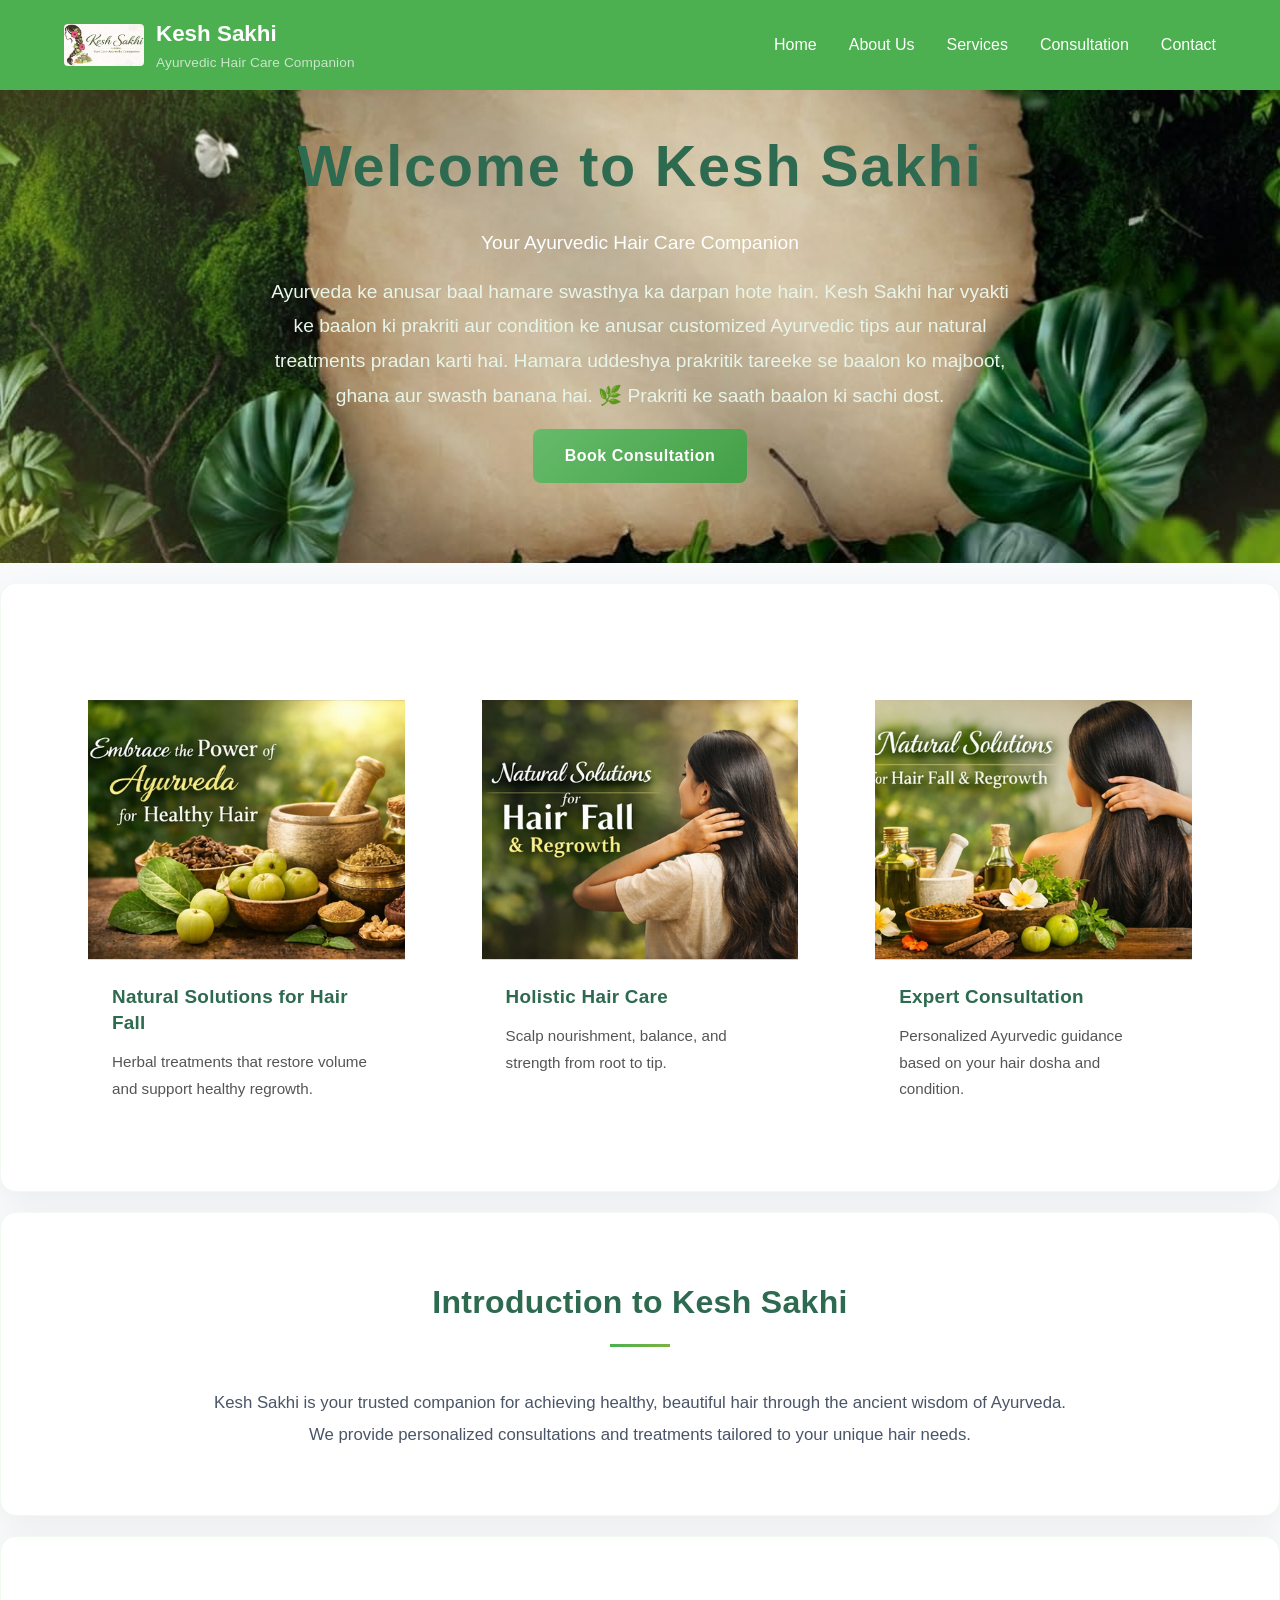
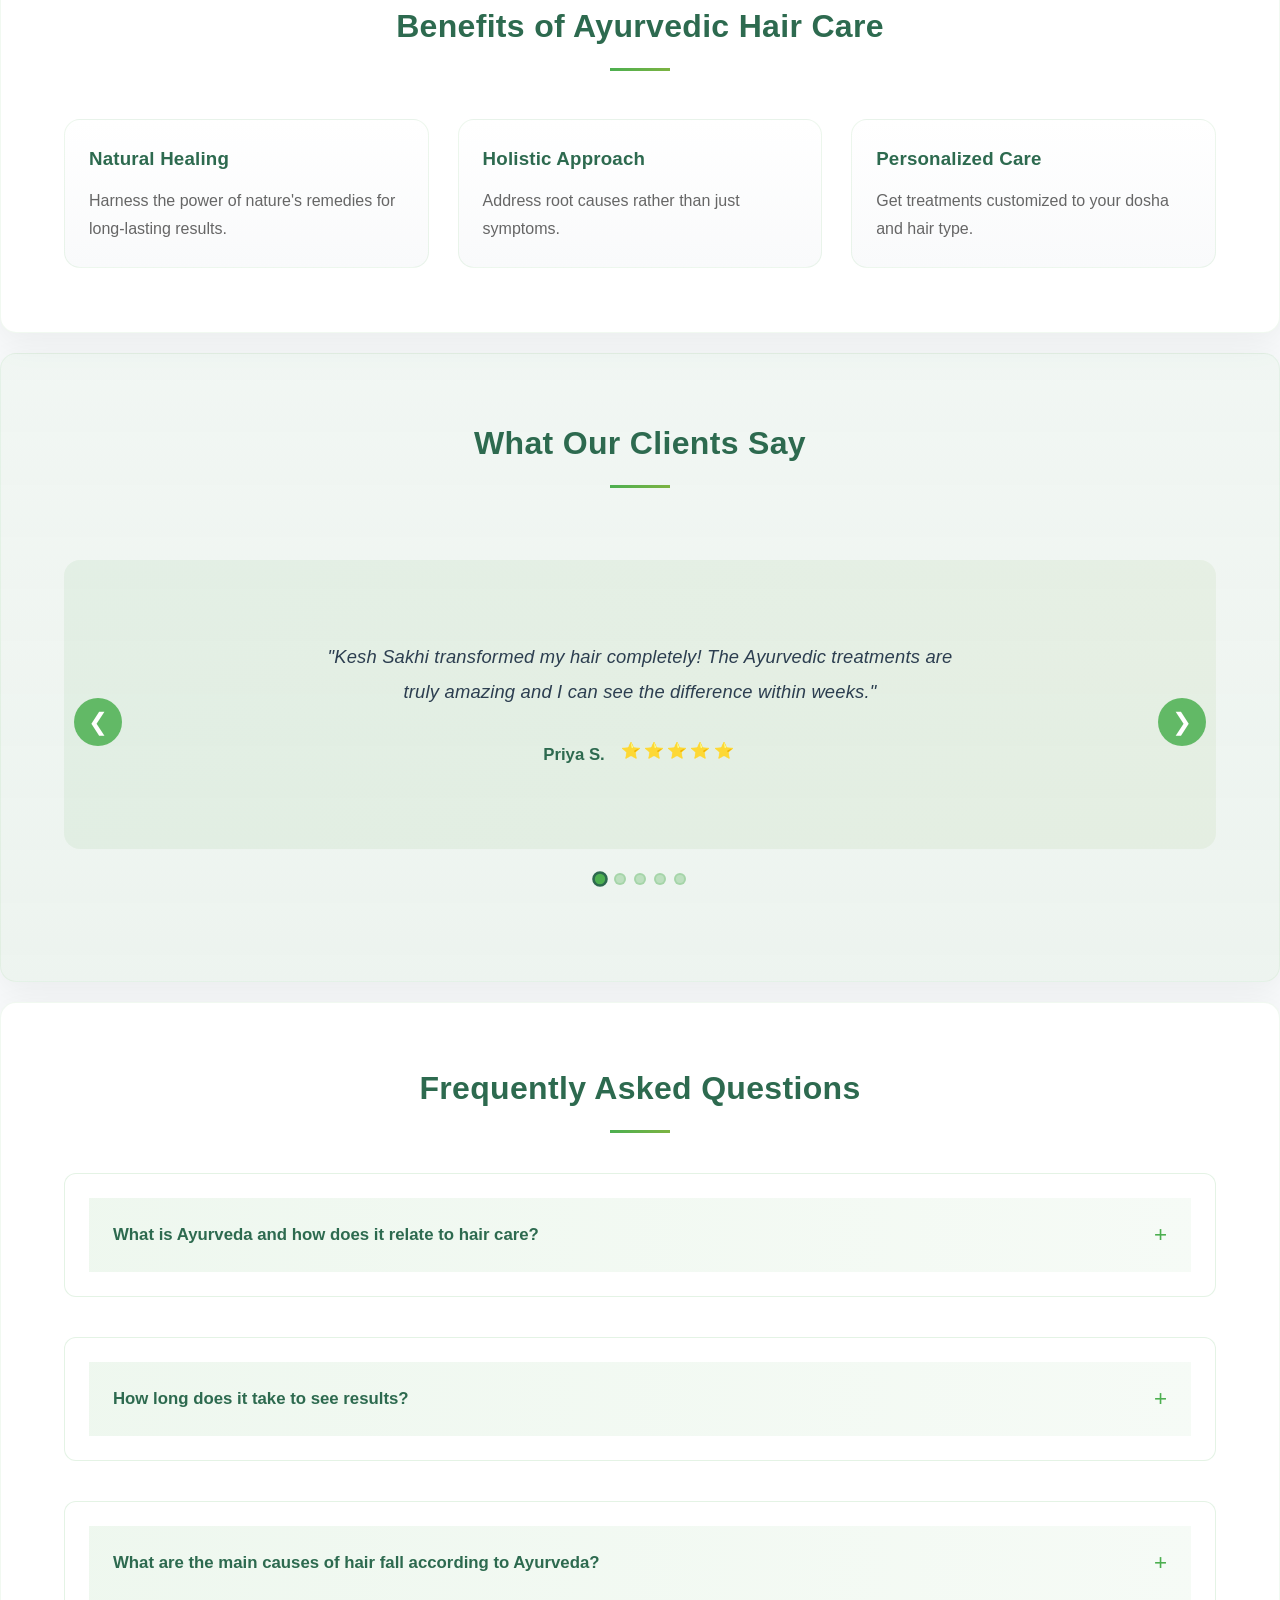
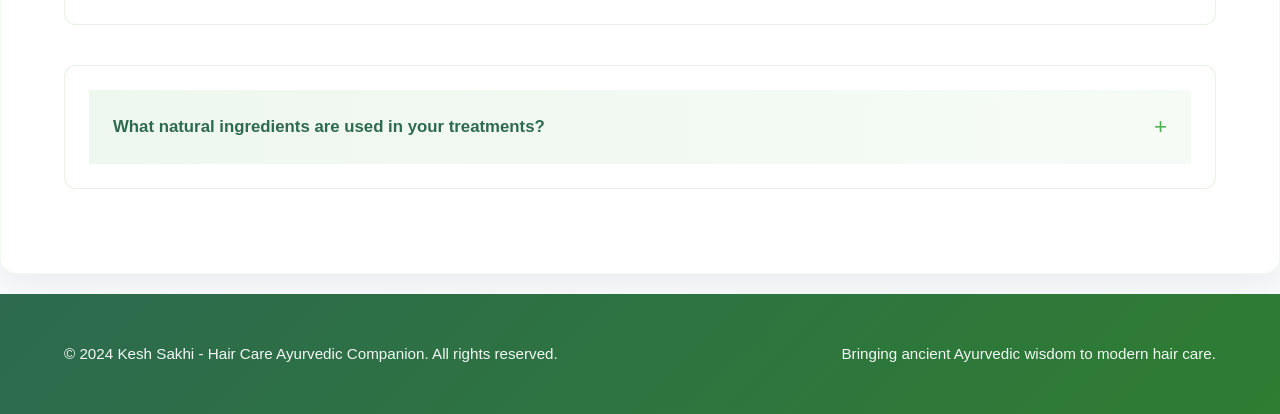
==== index.html @ c233fb0d "Initial commit" ====
<!DOCTYPE html>
<html lang="en">
<head>
    <meta charset="UTF-8">
    <meta name="viewport" content="width=device-width, initial-scale=1.0">
    <title>Kesh Sakhi - Hair Care Ayurvedic Companion</title>
    <link rel="stylesheet" href="css/styles.css">
    <link rel="icon" href="images/favicon.ico" type="image/x-icon">
</head>
<body>
    <header id="navbar"></header>

    <main>
        <section id="hero">
            <div class="hero-content">
                <h1>Welcome to Kesh Sakhi</h1>
                <p>Your Ayurvedic Hair Care Companion</p>
                <p class="hero-tagline">Ayurveda ke anusar baal hamare swasthya ka darpan hote hain. Kesh Sakhi har vyakti ke baalon ki prakriti aur condition ke anusar customized Ayurvedic tips aur natural treatments pradan karti hai. Hamara uddeshya prakritik tareeke se baalon ko majboot, ghana aur swasth banana hai. 🌿 Prakriti ke saath baalon ki sachi dost.</p>
                <a href="consultation.html" class="cta-button">Book Consultation</a>
            </div>
        </section>

        <section id="showcase">
            <div class="container showcase-grid">
                <article class="image-card fade-in-up">
                    <img src="images/showcase-1.png" alt="Hair fall and regrowth" loading="lazy">
                    <div class="card-copy">
                        <h3>Natural Solutions for Hair Fall</h3>
                        <p>Herbal treatments that restore volume and support healthy regrowth.</p>
                    </div>
                </article>
                <article class="image-card fade-in-up delay-1">
                    <img src="images/showcase-2.png" alt="Holistic hair care" loading="lazy">
                    <div class="card-copy">
                        <h3>Holistic Hair Care</h3>
                        <p>Scalp nourishment, balance, and strength from root to tip.</p>
                    </div>
                </article>
                <article class="image-card fade-in-up delay-2">
                    <img src="images/showcase-3.png" alt="Ayurvedic consultation" loading="lazy">
                    <div class="card-copy">
                        <h3>Expert Consultation</h3>
                        <p>Personalized Ayurvedic guidance based on your hair dosha and condition.</p>
                    </div>
                </article>
            </div>
        </section>

        <section id="introduction">
            <div class="container">
                <h2>Introduction to Kesh Sakhi</h2>
                <p>Kesh Sakhi is your trusted companion for achieving healthy, beautiful hair through the ancient wisdom of Ayurveda. We provide personalized consultations and treatments tailored to your unique hair needs.</p>
            </div>
        </section>

        <section id="benefits">
            <div class="container">
                <h2>Benefits of Ayurvedic Hair Care</h2>
                <div class="benefits-grid">
                    <div class="benefit-item">
                        <h3>Natural Healing</h3>
                        <p>Harness the power of nature's remedies for long-lasting results.</p>
                    </div>
                    <div class="benefit-item">
                        <h3>Holistic Approach</h3>
                        <p>Address root causes rather than just symptoms.</p>
                    </div>
                    <div class="benefit-item">
                        <h3>Personalized Care</h3>
                        <p>Get treatments customized to your dosha and hair type.</p>
                    </div>
                </div>
            </div>
        </section>

        <section id="testimonials">
            <div class="container">
                <h2>What Our Clients Say</h2>
                <div class="testimonial-carousel">
                    <div class="carousel-container">
                        <div class="testimonials-wrapper">
                            <div class="testimonial-slide">
                                <div class="testimonial-content">
                                    <p class="testimonial-text">"Kesh Sakhi transformed my hair completely! The Ayurvedic treatments are truly amazing and I can see the difference within weeks."</p>
                                    <div class="testimonial-meta">
                                        <cite>Priya S.</cite>
                                        <span class="rating">⭐⭐⭐⭐⭐</span>
                                    </div>
                                </div>
                            </div>
                            <div class="testimonial-slide">
                                <div class="testimonial-content">
                                    <p class="testimonial-text">"Finally found a natural solution for my dandruff that actually works. The expert guidance was invaluable!"</p>
                                    <div class="testimonial-meta">
                                        <cite>Rahul M.</cite>
                                        <span class="rating">⭐⭐⭐⭐⭐</span>
                                    </div>
                                </div>
                            </div>
                            <div class="testimonial-slide">
                                <div class="testimonial-content">
                                    <p class="testimonial-text">"My hair fall reduced significantly after following the Ayurvedic consultation. The natural oils and herbs are pure magic!"</p>
                                    <div class="testimonial-meta">
                                        <cite>Anjali P.</cite>
                                        <span class="rating">⭐⭐⭐⭐⭐</span>
                                    </div>
                                </div>
                            </div>
                            <div class="testimonial-slide">
                                <div class="testimonial-content">
                                    <p class="testimonial-text">"Best decision to go natural with hair care. Kesh Sakhi provides such personalized and caring service. Highly recommend to everyone!"</p>
                                    <div class="testimonial-meta">
                                        <cite>Neha K.</cite>
                                        <span class="rating">⭐⭐⭐⭐⭐</span>
                                    </div>
                                </div>
                            </div>
                            <div class="testimonial-slide">
                                <div class="testimonial-content">
                                    <p class="testimonial-text">"The hair growth therapy has been a blessing. My hair is thicker and stronger than ever before!"</p>
                                    <div class="testimonial-meta">
                                        <cite>Vikram R.</cite>
                                        <span class="rating">⭐⭐⭐⭐⭐</span>
                                    </div>
                                </div>
                            </div>
                        </div>
                    </div>
                    <button class="carousel-button prev" id="testimonialPrev">❮</button>
                    <button class="carousel-button next" id="testimonialNext">❯</button>
                    <div class="carousel-dots" id="testimonialDots"></div>
                </div>
            </div>
        </section>

        <section id="faq">
            <div class="container">
                <h2>Frequently Asked Questions</h2>
                <div class="faq-list">
                    <div class="faq-item">
                        <button class="faq-question">
                            <span>What is Ayurveda and how does it relate to hair care?</span>
                            <span class="faq-icon">+</span>
                        </button>
                        <div class="faq-answer">
                            <p>Ayurveda is an ancient Indian system of holistic medicine that has been practiced for over 5,000 years. In Ayurveda, hair health is directly connected to overall wellness and the balance of your doshas (Vata, Pitta, and Kapha). Kesh Sakhi uses Ayurvedic principles to provide natural, personalized treatments that address the root causes of hair problems rather than just the symptoms.</p>
                        </div>
                    </div>

                    <div class="faq-item">
                        <button class="faq-question">
                            <span>How long does it take to see results?</span>
                            <span class="faq-icon">+</span>
                        </button>
                        <div class="faq-answer">
                            <p>Results vary depending on your specific condition and consistency with treatment. Most clients see noticeable improvements within 4-6 weeks of following the prescribed Ayurvedic regimen. For hair growth and more substantial changes, it typically takes 8-12 weeks. The key is patience and consistency with natural remedies.</p>
                        </div>
                    </div>

                    <div class="faq-item">
                        <button class="faq-question">
                            <span>What are the main causes of hair fall according to Ayurveda?</span>
                            <span class="faq-icon">+</span>
                        </button>
                        <div class="faq-answer">
                            <p>In Ayurveda, hair fall is often caused by an imbalance in Pitta dosha, which is associated with heat and inflammation. Other causes include Vata imbalance (dryness), nutritional deficiencies, stress, poor digestion, and weak agni (digestive fire). Our experts identify your specific dosha imbalance and recommend personalized treatments to restore balance and strengthen hair roots.</p>
                        </div>
                    </div>

                    <div class="faq-item">
                        <button class="faq-question">
                            <span>What natural ingredients are used in your treatments?</span>
                            <span class="faq-icon">+</span>
                        </button>
                        <div class="faq-answer">
                            <p>We use pure, organic Ayurvedic herbs and oils including Brahmi, Bhringraj, Neem, Coconut oil, Sesame oil, Amla, Hibiscus, and many others. Each ingredient is carefully selected based on your dosha type and specific hair condition. All our products are 100% natural, chemical-free, and sourced from trusted suppliers.</p>
                        </div>
                    </div>
                </div>
            </div>
        </section>
    </main>

    <footer id="footer"></footer>

    <script src="js/components/Navbar.js"></script>
    <script src="js/components/Footer.js"></script>
    <script src="js/components/Carousel.js"></script>
    <script src="js/components/Accordion.js"></script>
    <script src="js/pages/HomePage.js"></script>
</body>
</html>
---- css/styles.css ----
/* Reset and Base Styles */
* {
    margin: 0;
    padding: 0;
    box-sizing: border-box;
}

body {
    font-family: 'Segoe UI', Tahoma, Geneva, Verdana, sans-serif;
    line-height: 1.6;
    color: #2c3e50;
    background-color: #f8fafb;
}

.container {
    max-width: 1200px;
    margin: 0 auto;
    padding: 0 24px;
}

h1, h2, h3 {
    color: #2d6a4f;
    font-weight: 600;
    letter-spacing: 0.01em;
}

h2 {
    font-size: 2rem;
    margin-bottom: 1.5rem;
    text-align: center;
    position: relative;
    padding-bottom: 1rem;
}

h2::after {
    content: '';
    display: block;
    width: 60px;
    height: 3px;
    background: linear-gradient(90deg, #4caf50, #7cb342);
    margin: 1rem auto 0;
}

a {
    text-decoration: none;
    color: #4caf50;
}

.cta-button {
    display: inline-block;
    background: linear-gradient(135deg, #66bb6a, #43a047);
    color: white;
    padding: 14px 32px;
    border-radius: 8px;
    transition: transform 0.3s ease, box-shadow 0.3s ease;
    font-weight: 600;
    letter-spacing: 0.03em;
    border: none;
    cursor: pointer;
    font-size: 1rem;
}

.cta-button.secondary {
    background: rgba(76, 175, 80, 0.1);
    color: #2d6a4f;
    border: 2px solid #4caf50;
}

.cta-button.secondary:hover {
    background: rgba(76, 175, 80, 0.2);
    box-shadow: 0 8px 20px rgba(76, 175, 80, 0.15);
}

/* Navbar */
.navbar {
    background-color: #4caf50;
    padding: 1rem 0;
    position: fixed;
    width: 100%;
    top: 0;
    z-index: 1000;
}

.navbar .container {
    display: flex;
    justify-content: space-between;
    align-items: center;
}

.brand {
    display: flex;
    align-items: center;
    gap: 12px;
}

.brand-logo {
    width: 80px;
    height: auto;
    object-fit: contain;
    display: block;
    border-radius: 4px;
    background-color: transparent;
    padding: 0;
}

.navbar .logo {
    color: white;
    font-size: 1.4rem;
    font-weight: bold;
}

.logo-tagline {
    color: #c8e6c9;
    font-size: 0.85rem;
    letter-spacing: 0.01em;
}

.navbar nav ul {
    display: flex;
    list-style: none;
}

.navbar nav ul li {
    margin-left: 2rem;
}

.navbar nav ul li a {
    color: white;
    transition: color 0.3s;
}

.navbar nav ul li a:hover {
    color: #c8e6c9;
}

/* Hero Sections */
#hero {
    background: url('../images/background.png');
    background-size: cover;
    background-position: center;
    color: white;
    padding: 120px 0 80px;
    text-align: center;
    position: relative;
}

#about-hero, #services-hero, #consultation-hero, #contact-hero {
    background: linear-gradient(rgba(76, 175, 80, 0.82), rgba(46, 125, 50, 0.82)), url('../images/hero-bg.jpg');
    background-size: cover;
    background-position: center;
    color: white;
    padding: 120px 0 80px;
    text-align: center;
    position: relative;
}

#hero::after {
    content: '';
    position: absolute;
    inset: 0;
    background: radial-gradient(circle at top center, rgba(255,255,255,0.12), transparent 45%);
    pointer-events: none;
}

.hero-content {
    position: relative;
    z-index: 1;
}

.hero-content h1 {
    font-size: clamp(2.4rem, 5vw, 3.6rem);
    margin-bottom: 1rem;
    letter-spacing: 0.03em;
}

.hero-content p {
    font-size: 1.2rem;
    margin-bottom: 1rem;
}

.hero-tagline {
    font-size: 1rem;
    max-width: 760px;
    margin: 0 auto 2rem;
    color: #e8f5e9;
    line-height: 1.8;
}

/* Sections */
section {
    padding: 60px 0;
}

#showcase {
    padding: 60px 0 40px;
}

#introduction, #benefits, #testimonials, #faq, #showcase, #ayurveda-concept, #mission-vision, #services-list, #contact-info, #contact-form {
    background-color: white;
    margin: 20px 0;
    border-radius: 16px;
    box-shadow: 0 10px 35px rgba(0, 0, 0, 0.06);
    border: 1px solid rgba(76, 175, 80, 0.08);
}

.showcase-grid,
.benefits-grid,
.testimonials-grid,
.mv-grid {
    display: grid;
    grid-template-columns: repeat(auto-fit, minmax(280px, 1fr));
    gap: 1.8rem;
    margin-top: 2rem;
}

.image-card,
.benefit-item,
.testimonial,
.mv-item,
.service-item {
    padding: 1.5rem;
    border: 1px solid rgba(76, 175, 80, 0.1);
    border-radius: 16px;
    transition: all 0.35s cubic-bezier(0.4, 0, 0.2, 1);
    background: linear-gradient(180deg, #ffffff 0%, #f9fafb 100%);
    overflow: hidden;
}

.image-card:hover,
.benefit-item:hover,
.testimonial:hover,
.mv-item:hover,
.service-item:hover {
    transform: translateY(-8px);
    box-shadow: 0 20px 40px rgba(76, 175, 80, 0.12);
    border-color: rgba(76, 175, 80, 0.2);
}

.service-image {
    width: 100%;
    height: 200px;
    object-fit: cover;
    border-radius: 12px;
    margin-bottom: 1rem;
    transition: transform 0.3s ease;
}

.service-item:hover .service-image {
    transform: scale(1.02);
}

.service-item ul {
    list-style: none;
    padding: 0;
    margin: 1rem 0 0 0;
}

.service-item li {
    padding: 0.25rem 0;
    color: #555;
    font-size: 0.9rem;
}

.service-item li:before {
    content: "✓";
    color: #4CAF50;
    font-weight: bold;
    margin-right: 0.5rem;
}

.image-card {
    overflow: hidden;
    border: none;
    display: flex;
    flex-direction: column;
    background: #ffffff;
}

.image-card img {
    width: 100%;
    height: 260px;
    object-fit: cover;
    transition: transform 0.7s ease, filter 0.35s ease;
    border-bottom: 1px solid rgba(0,0,0,0.08);
    display: block;
    background: linear-gradient(135deg, #e0f2e9 0%, #c8e6c9 100%);
}

.image-card:hover img {
    transform: scale(1.05);
    filter: brightness(1.08);
}

.card-copy {
    padding: 1.5rem;
    flex: 1;
    display: flex;
    flex-direction: column;
}

.card-copy h3 {
    margin-bottom: 0.8rem;
    color: #2d6a4f;
    font-size: 1.18rem;
    font-weight: 600;
    letter-spacing: 0.015em;
    line-height: 1.4;
}

.card-copy p {
    color: #555;
    line-height: 1.75;
    font-size: 0.95rem;
    flex-grow: 1;
}

.delay-1 {
    animation-delay: 0.15s;
}

.delay-2 {
    animation-delay: 0.3s;
}

.testimonial p {
    font-style: italic;
    margin-bottom: 1rem;
    color: #4a5568;
    font-size: 1rem;
}

cite {
    font-weight: 600;
    color: #2d6a4f;
    display: block;
    margin-top: 0.5rem;
}

/* Section specific styling */
#introduction {
    padding: 4rem 0;
}

#introduction .container {
    max-width: 900px;
}

#introduction h2 {
    margin-bottom: 1.5rem;
}

#introduction p {
    font-size: 1.05rem;
    color: #4a5568;
    line-height: 1.9;
    text-align: center;
}

#benefits {
    padding: 4rem 0;
}

.benefit-item h3 {
    color: #2d6a4f;
    font-weight: 600;
    margin-bottom: 0.8rem;
}

.benefit-item p {
    color: #666;
    line-height: 1.75;
}

#testimonials {
    padding: 4rem 0;
    background: linear-gradient(180deg, rgba(200,230,201,0.15) 0%, rgba(149,195,139,0.1) 100%);
}


.faq-item {
    margin-bottom: 1.5rem;
    padding: 1.5rem;
    border: 1px solid rgba(76, 175, 80, 0.12);
    border-radius: 12px;
    background: rgba(200, 230, 201, 0.25);
    transition: all 0.3s ease;
}

.faq-item:hover {
    border-color: rgba(76, 175, 80, 0.3);
    box-shadow: 0 4px 12px rgba(76, 175, 80, 0.08);
}

.faq-item h3 {
    font-size: 1.1rem;
    margin-bottom: 0.6rem;
}

.faq-item p {
    color: #555;
    line-height: 1.7;
}

.form-container {
    background-color: #f8fafb;
    padding: 2.5rem;
    border-radius: 16px;
    box-shadow: 0 10px 35px rgba(0, 0, 0, 0.06);
    border: 1px solid rgba(76, 175, 80, 0.08);
}

#consultation-form .container {
    max-width: 900px;
}

#contactForm {
    max-width: 600px;
    margin: 0 auto;
}

.form-group {
    margin-bottom: 1.5rem;
}

label {
    display: block;
    margin-bottom: 0.5rem;
    font-weight: bold;
}

input, textarea {
    width: 100%;
    padding: 12px 14px;
    border: 1.5px solid #e0e0e0;
    border-radius: 8px;
    font-size: 1rem;
    font-family: inherit;
    transition: all 0.3s ease;
    background-color: #f9fafb;
}

input:focus, textarea:focus {
    outline: none;
    border-color: #4caf50;
    box-shadow: 0 0 0 3px rgba(76, 175, 80, 0.1);
    background-color: white;
}

textarea {
    height: 150px;
    resize: vertical;
}

/* Testimonial Carousel */
.testimonial-carousel {
    position: relative;
    padding: 2rem 0;
}

.carousel-container {
    overflow: hidden;
    background: linear-gradient(135deg, rgba(76, 175, 80, 0.08), rgba(124, 179, 66, 0.08));
    border-radius: 16px;
    padding: 3rem 2rem;
}

.testimonials-wrapper {
    display: flex;
    transition: transform 0.6s cubic-bezier(0.4, 0, 0.2, 1);
}

.testimonial-slide {
    min-width: 100%;
    flex-shrink: 0;
    animation: slideInFade 0.7s ease-out forwards;
}

@keyframes slideInFade {
    from { opacity: 0; }
    to { opacity: 1; }
}

.testimonial-content {
    text-align: center;
    max-width: 700px;
    margin: 0 auto;
    padding: 2rem;
}

.testimonial-text {
    font-size: 1.15rem;
    color: #2c3e50;
    font-style: italic;
    line-height: 1.9;
    margin-bottom: 1.5rem;
    letter-spacing: 0.01em;
}

.testimonial-meta {
    display: flex;
    justify-content: center;
    align-items: center;
    gap: 1rem;
    flex-wrap: wrap;
}

.testimonial-meta cite {
    font-style: normal;
    color: #2d6a4f;
    font-size: 1.05rem;
    font-weight: 600;
}

.rating {
    color: #ffc107;
    font-size: 1rem;
    letter-spacing: 0.2em;
}

.carousel-button {
    position: absolute;
    top: 50%;
    transform: translateY(-50%);
    background: rgba(76, 175, 80, 0.85);
    color: white;
    border: none;
    width: 48px;
    height: 48px;
    border-radius: 50%;
    cursor: pointer;
    font-size: 1.5rem;
    display: flex;
    align-items: center;
    justify-content: center;
    transition: all 0.3s ease;
    z-index: 10;
}

.carousel-button:hover {
    background: rgba(76, 175, 80, 1);
    transform: translateY(-50%) scale(1.1);
    box-shadow: 0 8px 20px rgba(76, 175, 80, 0.3);
}

.carousel-button.prev {
    left: 10px;
}

.carousel-button.next {
    right: 10px;
}

.carousel-dots {
    display: flex;
    justify-content: center;
    gap: 8px;
    margin-top: 1.5rem;
    flex-wrap: wrap;
}

.dot {
    width: 12px;
    height: 12px;
    border-radius: 50%;
    background: rgba(76, 175, 80, 0.3);
    cursor: pointer;
    transition: all 0.3s ease;
    border: 2px solid rgba(76, 175, 80, 0.2);
}

.dot.active {
    background: #4caf50;
    transform: scale(1.3);
    border-color: #2d6a4f;
}

.dot:hover {
    background: rgba(76, 175, 80, 0.6);
}

.faq-list {
    display: flex;
    flex-direction: column;
    gap: 1rem;
}

.faq-item {
    border: 1px solid rgba(76, 175, 80, 0.15);
    border-radius: 12px;
    background: #ffffff;
    overflow: hidden;
    transition: all 0.3s ease;
}

.faq-item:hover {
    border-color: rgba(76, 175, 80, 0.3);
    box-shadow: 0 4px 16px rgba(76, 175, 80, 0.08);
}

.faq-question {
    width: 100%;
    padding: 1.5rem;
    background: linear-gradient(90deg, rgba(200, 230, 201, 0.3), rgba(76, 175, 80, 0.05));
    border: none;
    cursor: pointer;
    display: flex;
    justify-content: space-between;
    align-items: center;
    font-size: 1.05rem;
    font-weight: 600;
    color: #2d6a4f;
    transition: all 0.3s ease;
}

.faq-question:hover {
    background: linear-gradient(90deg, rgba(200, 230, 201, 0.5), rgba(76, 175, 80, 0.12));
}

.faq-question.active {
    background: linear-gradient(90deg, rgba(76, 175, 80, 0.15), rgba(124, 179, 66, 0.1));
    color: #2d6a4f;
}

.faq-icon {
    font-size: 1.4rem;
    transition: transform 0.3s ease;
    color: #4caf50;
    font-weight: 300;
}

.faq-question.active .faq-icon {
    transform: rotate(45deg);
}

.faq-answer {
    max-height: 0;
    overflow: hidden;
    transition: max-height 0.4s cubic-bezier(0.4, 0, 0.2, 1);
    background: rgba(248, 250, 251, 0.5);
}

.faq-answer.active {
    max-height: 500px;
}

.faq-answer p {
    padding: 1.5rem;
    color: #4a5568;
    line-height: 1.85;
    font-size: 0.98rem;
    margin: 0;
}

/* Footer */
.footer {
    background: linear-gradient(135deg, #2d6a4f 0%, #2e7d32 100%);
    color: white;
    padding: 3rem 0;
    text-align: center;
}

.footer .container {
    display: flex;
    justify-content: space-between;
    align-items: center;
    flex-wrap: wrap;
    gap: 1.5rem;
}

.footer p {
    margin: 0;
    font-size: 0.95rem;
    opacity: 0.95;
}

/* Animations */
@keyframes fadeIn {
    from { opacity: 0; transform: translateY(20px); }
    to { opacity: 1; transform: translateY(0); }
}

@keyframes fadeInUp {
    from { opacity: 0; transform: translateY(26px); }
    to { opacity: 1; transform: translateY(0); }
}

.fade-in {
    animation: fadeIn 0.6s ease-out;
}

.fade-in-up {
    opacity: 0;
    animation: fadeInUp 0.7s ease-out forwards;
}

/* Thank You Page */
#thank-you {
    padding: 120px 0;
    text-align: center;
    background: linear-gradient(135deg, rgba(76, 175, 80, 0.08), rgba(124, 179, 66, 0.08));
}

.thank-you-content {
    max-width: 600px;
    margin: 0 auto;
    padding: 3rem;
    background: white;
    border-radius: 16px;
    box-shadow: 0 10px 35px rgba(0, 0, 0, 0.06);
}

.thank-you-content h1 {
    color: #2d6a4f;
    margin-bottom: 1rem;
}

.thank-you-content p {
    color: #666;
    font-size: 1.1rem;
    line-height: 1.6;
    margin-bottom: 2rem;
}

.thank-you-actions {
    display: flex;
    gap: 1rem;
    justify-content: center;
    flex-wrap: wrap;
}
@media (max-width: 768px) {
    .navbar .container {
        flex-direction: column;
    }

    .navbar nav ul {
        margin-top: 1rem;
    }

    .navbar nav ul li {
        margin-left: 1rem;
    }

    .hero-content h1 {
        font-size: 2rem;
    }

    .benefits-grid, .testimonials-grid, .mv-grid {
        grid-template-columns: 1fr;
    }

    .footer .container {
        flex-direction: column;
        text-align: center;
    }
}
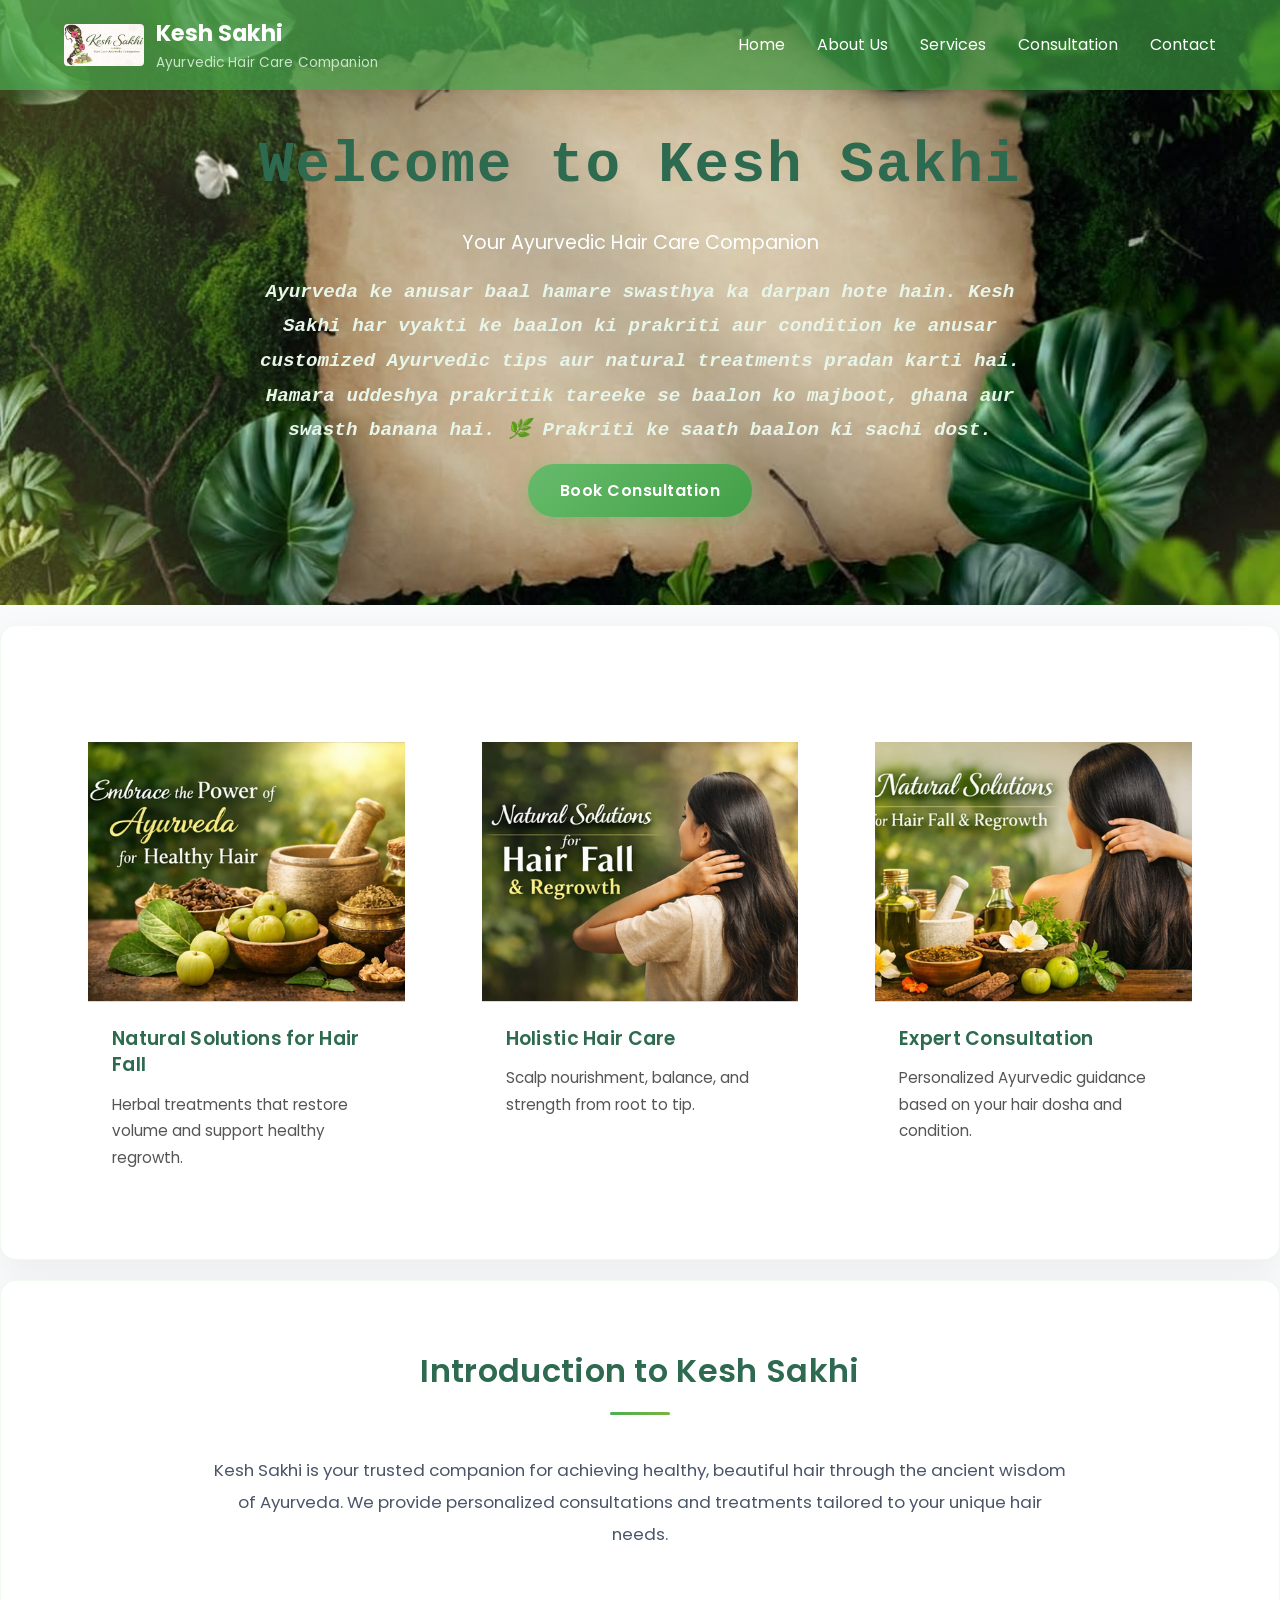
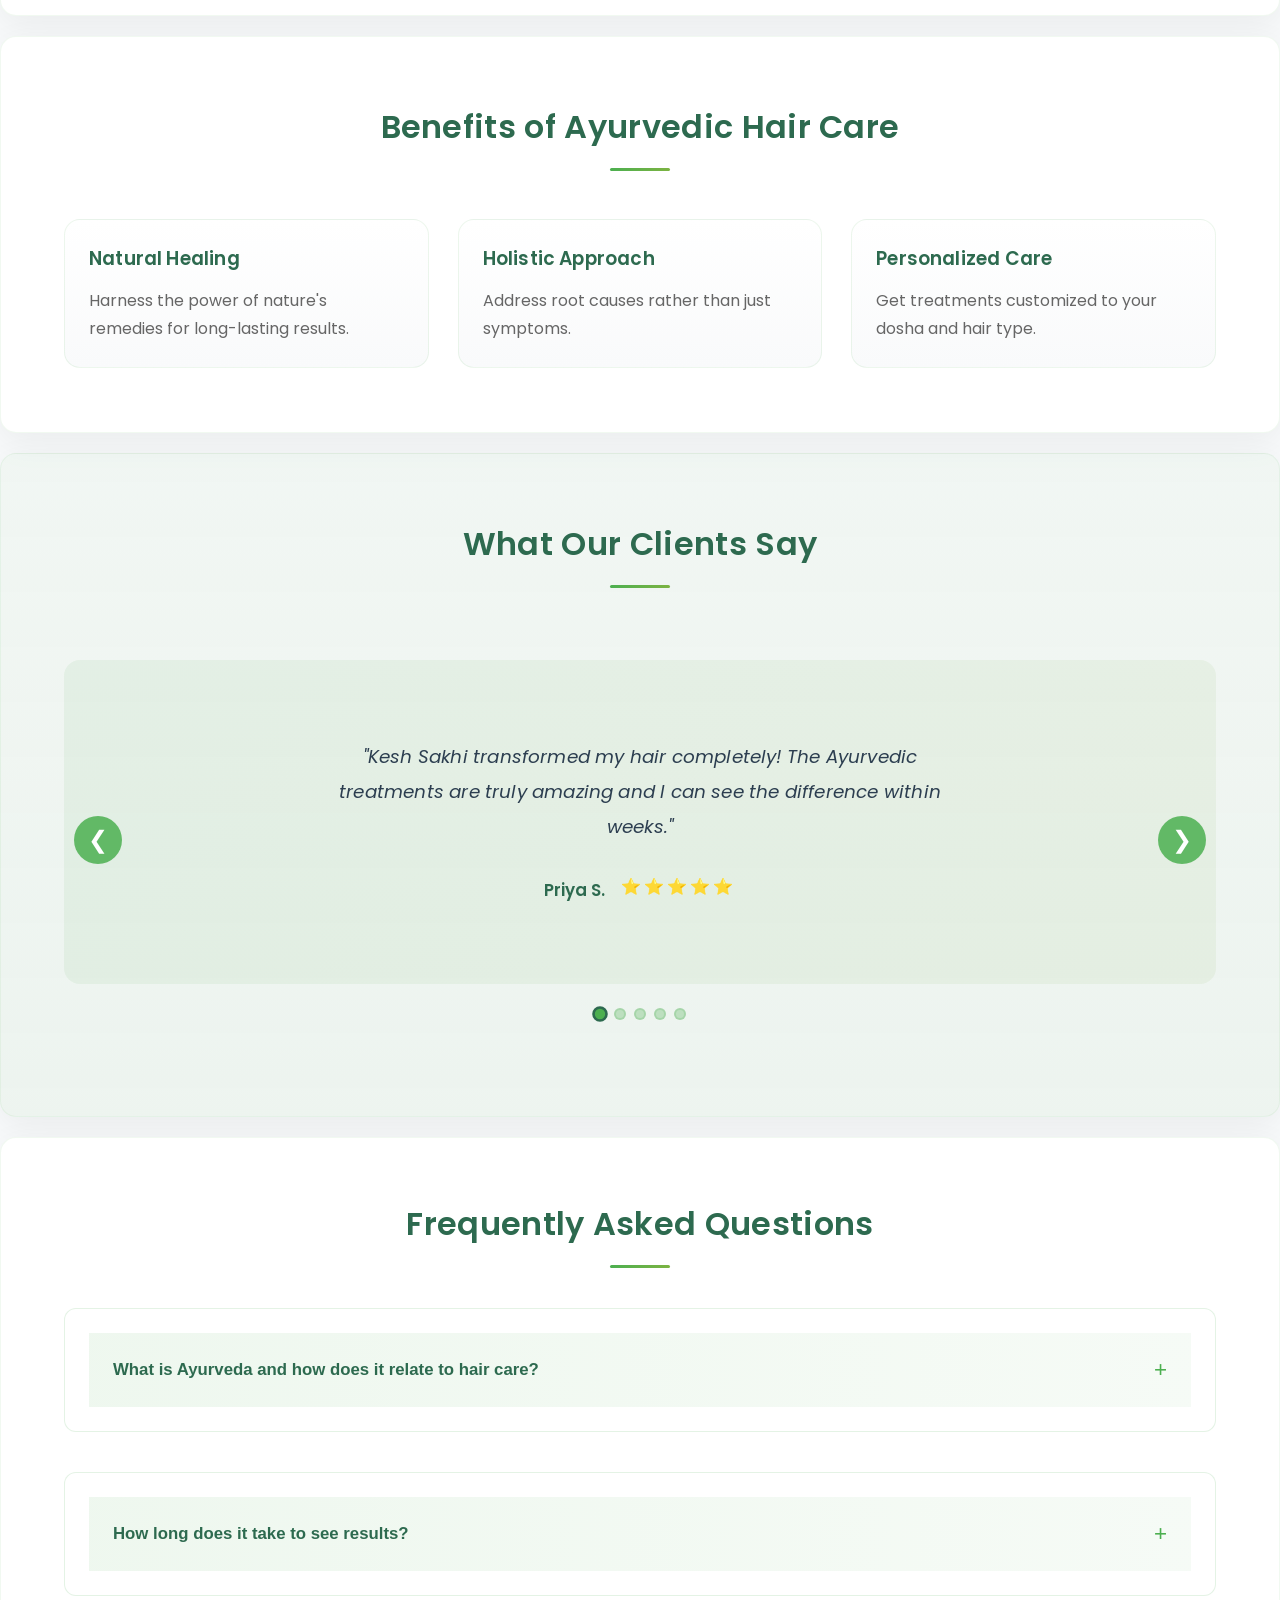
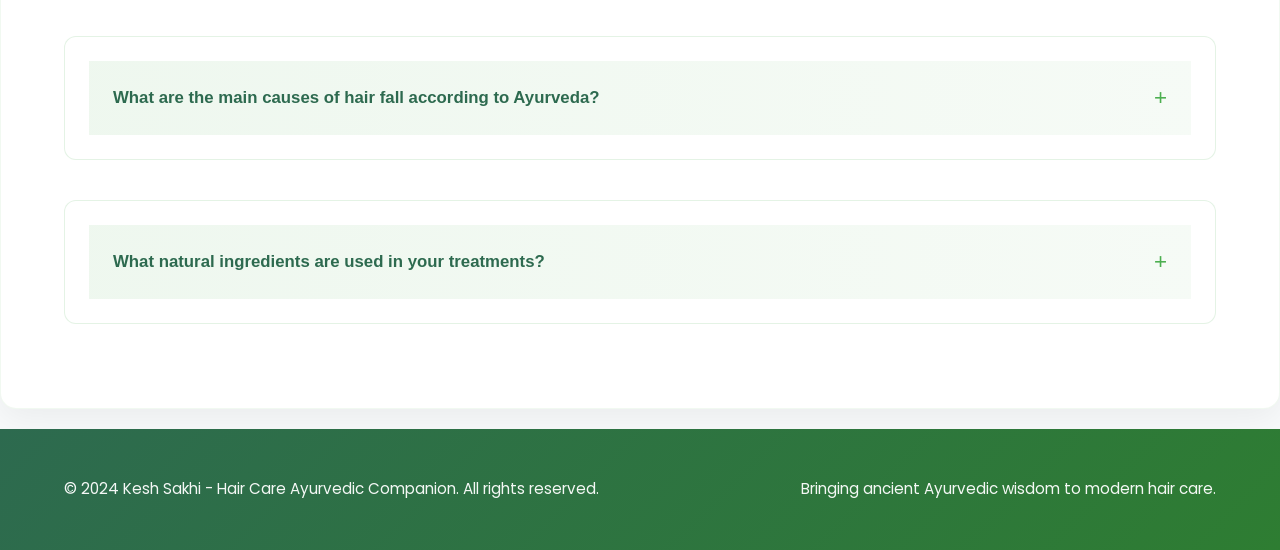
==== commit fadf4031: "Update project files" ====
--- a/index.html
+++ b/index.html
@@ -4,6 +4,7 @@
     <meta charset="UTF-8">
     <meta name="viewport" content="width=device-width, initial-scale=1.0">
     <title>Kesh Sakhi - Hair Care Ayurvedic Companion</title>
+    <link href="https://fonts.googleapis.com/css2?family=Poppins:wght@300;400;500;600;700&display=swap" rel="stylesheet">
     <link rel="stylesheet" href="css/styles.css">
     <link rel="icon" href="images/favicon.ico" type="image/x-icon">
 </head>
--- a/css/styles.css
+++ b/css/styles.css
@@ -6,10 +6,11 @@
 }
 
 body {
-    font-family: 'Segoe UI', Tahoma, Geneva, Verdana, sans-serif;
+    font-family: 'Poppins', sans-serif;
     line-height: 1.6;
     color: #2c3e50;
     background-color: #f8fafb;
+    scroll-behavior: smooth;
 }
 
 .container {
@@ -30,6 +31,7 @@
     text-align: center;
     position: relative;
     padding-bottom: 1rem;
+    animation: fadeInUp 0.8s ease-out;
 }
 
 h2::after {
@@ -39,6 +41,7 @@
     height: 3px;
     background: linear-gradient(90deg, #4caf50, #7cb342);
     margin: 1rem auto 0;
+    border-radius: 2px;
 }
 
 a {
@@ -51,13 +54,36 @@
     background: linear-gradient(135deg, #66bb6a, #43a047);
     color: white;
     padding: 14px 32px;
-    border-radius: 8px;
-    transition: transform 0.3s ease, box-shadow 0.3s ease;
+    border-radius: 50px;
+    transition: all 0.3s ease;
     font-weight: 600;
     letter-spacing: 0.03em;
     border: none;
     cursor: pointer;
     font-size: 1rem;
+    box-shadow: 0 4px 15px rgba(76, 175, 80, 0.3);
+    position: relative;
+    overflow: hidden;
+}
+
+.cta-button::before {
+    content: '';
+    position: absolute;
+    top: 0;
+    left: -100%;
+    width: 100%;
+    height: 100%;
+    background: linear-gradient(90deg, transparent, rgba(255,255,255,0.2), transparent);
+    transition: left 0.5s;
+}
+
+.cta-button:hover::before {
+    left: 100%;
+}
+
+.cta-button:hover {
+    transform: translateY(-2px);
+    box-shadow: 0 8px 25px rgba(76, 175, 80, 0.4);
 }
 
 .cta-button.secondary {
@@ -73,12 +99,13 @@
 
 /* Navbar */
 .navbar {
-    background-color: #4caf50;
+    background: linear-gradient(135deg, rgba(76, 175, 80, 0.7), rgba(56, 142, 60, 0.7));
     padding: 1rem 0;
     position: fixed;
     width: 100%;
     top: 0;
     z-index: 1000;
+    box-shadow: 0 2px 20px rgba(0,0,0,0.1);
 }
 
 .navbar .container {
@@ -158,19 +185,23 @@
     content: '';
     position: absolute;
     inset: 0;
-    background: radial-gradient(circle at top center, rgba(255,255,255,0.12), transparent 45%);
+    background: radial-gradient(circle at top center, rgba(255,255,255,0.15), transparent 50%);
     pointer-events: none;
 }
 
 .hero-content {
     position: relative;
     z-index: 1;
+    animation: fadeIn 1s ease-out;
 }
 
 .hero-content h1 {
     font-size: clamp(2.4rem, 5vw, 3.6rem);
     margin-bottom: 1rem;
     letter-spacing: 0.03em;
+    color: #2d6a4f;
+    font-family: 'Courier New', monospace;
+    font-weight: 700;
 }
 
 .hero-content p {
@@ -184,6 +215,9 @@
     margin: 0 auto 2rem;
     color: #e8f5e9;
     line-height: 1.8;
+    font-family: 'Courier New', monospace;
+    font-style: italic;
+    font-weight: 600;
 }
 
 /* Sections */
@@ -449,6 +483,48 @@
 textarea {
     height: 150px;
     resize: vertical;
+}
+
+/* Form Messages */
+.form-message {
+    margin-top: 2rem;
+    padding: 2rem;
+    border-radius: 12px;
+    text-align: center;
+    animation: fadeInUp 0.5s ease-out;
+}
+
+.form-message.success {
+    background: linear-gradient(135deg, #e8f5e8, #f1f8e9);
+    border: 2px solid #4caf50;
+    color: #2e7d32;
+}
+
+.form-message.error {
+    background: linear-gradient(135deg, #ffebee, #fce4ec);
+    border: 2px solid #f44336;
+    color: #c62828;
+}
+
+.message-content h3 {
+    margin-bottom: 1rem;
+    font-size: 1.5rem;
+}
+
+.message-content p {
+    margin-bottom: 1.5rem;
+    font-size: 1.1rem;
+}
+
+@keyframes fadeInUp {
+    from {
+        opacity: 0;
+        transform: translateY(20px);
+    }
+    to {
+        opacity: 1;
+        transform: translateY(0);
+    }
 }
 
 /* Testimonial Carousel */
